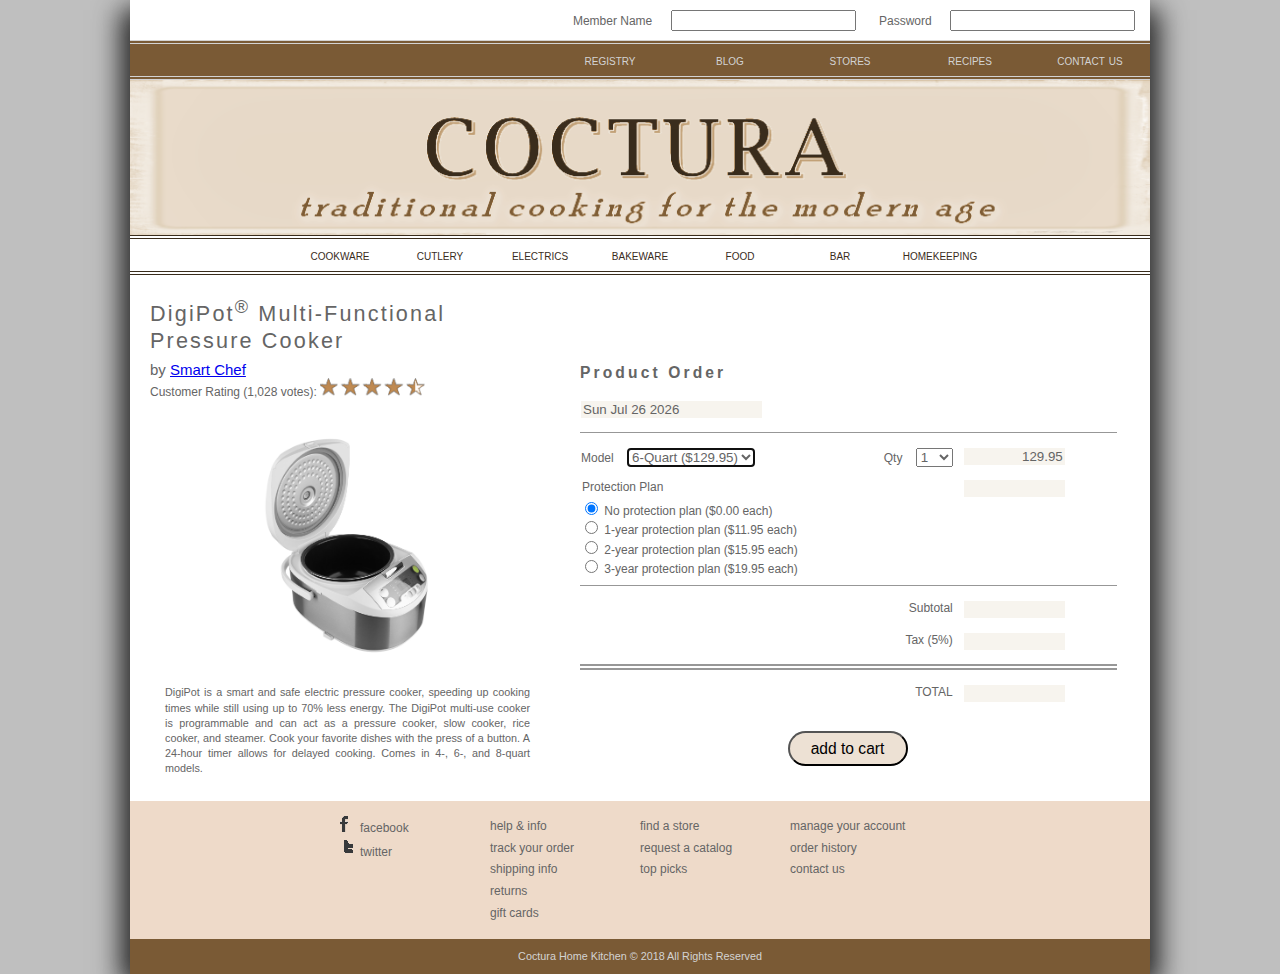
==== index.html @ 48f10146 "Updated Forms" ====
<!DOCTYPE html>
<html lang="en">

<head>
    <!--
    Exercise 07_06
    Coctura Order Page
    Author: 
    Date:   

    Filename: index.html
   -->

    <title>Coctura Orders</title>
    <meta charset="utf-8" />
    <link href="co_base.css" rel="stylesheet" />
    <link href="co_layout1.css" rel="stylesheet" />

</head>

<body>
    <header>
        <section>
            <form id="memberForm" method="post" action="">
                <label for="username">Member Name</label>
                <input id="username" name="user" type="text" />
                <label for="password">Password</label>
                <input type="password" id="password" name="pwd" />
            </form>
        </section>
        <nav id="toptop">
            <ul>
                <li><a href="#">registry</a></li>
                <li><a href="#">blog</a></li>
                <li><a href="#">stores</a></li>
                <li><a href="#">recipes</a></li>
                <li><a href="#">contact us</a></li>
            </ul>
        </nav>
        <img src="co_logo.png" alt="Coctura" />
        <nav id="bottomtop">
            <ul>
                <li><a href="#">cookware</a></li>
                <li><a href="#">cutlery</a></li>
                <li><a href="#">electrics</a></li>
                <li><a href="#">bakeware</a></li>
                <li><a href="#">food</a></li>
                <li><a href="#">bar</a></li>
                <li><a href="#">homekeeping</a></li>
            </ul>
        </nav>
    </header>
    <section id="summary">
        <h1>DigiPot<sup>&reg;</sup> Multi-Functional Pressure Cooker</h1>
        <h2>by <a href="#">Smart Chef</a></h2>
        <h3>Customer Rating (1,028 votes): <img src="co_stars.png" alt="4.5 stars" /></h3>
        <img src="co_cooker.png" alt="" />
        <p>DigiPot is a smart and safe electric pressure cooker, speeding up cooking times while still using up to 70% less energy. The DigiPot multi-use cooker is programmable and can act as a pressure cooker, slow cooker, rice cooker, and steamer. Cook
            your favorite dishes with the press of a button. A 24-hour timer allows for delayed cooking. Comes in 4-, 6-, and 8-quart models.
        </p>
    </section>

    <section id="orderSection">
        <form id="orderForm" name="orderForm">

            <table id="orderTable">
                <caption>Product Order</caption>
                <tr>
                    <td colspan="3">
                        <input type="text" id="orderDate" name="orderDate" readonly />
                    </td>
                </tr>
                <tr>
                    <td>
                        <label for="model">Model</label>
                        <select name="model" id="model">
                    <option value="89.95">4-Quart ($89.95)</option>
                    <option value="129.95" selected>6-Quart ($129.95)</option>
                    <option value="159.95">8-Quart ($159.95)</option>
                 </select>
                        <input type="hidden" id="modelName" name="modelName" />
                    </td>
                    <td class="rightA">
                        <label for="qty">Qty</label>
                        <select name="qty" id="qty">
                    <option value="1" selected>1</option>
                    <option value="2">2</option><option value="3">3</option>
                    <option value="4">4</option><option value="5">5</option><option value="6">6</option>
                    <option value="7">7</option><option value="8">8</option><option value="9">9</option>
                    <option value="10">10</option>
                 </select>
                    </td>
                    <td>
                        <input type="text" name="initialCost" id="initialCost" size="10" readonly />
                    </td>
                </tr>
                <tr>
                    <td colspan="2">
                        <fieldset>
                            <legend>Protection Plan</legend>
                            <label><input type="radio" id="plan_0" name="protection" value="0" checked /> No protection plan ($0.00 each)</label>
                            <label><input type="radio" id="plan_1" name="protection" value="11.95" /> 1-year protection plan ($11.95 each)</label>
                            <label><input type="radio" id="plan_2" name="protection" value="15.95" /> 2-year protection plan ($15.95 each)</label>
                            <label><input type="radio" id="plan_3" name="protection" value="19.95"  /> 3-year protection plan ($19.95 each)</label>
                        </fieldset>
                        <input type="hidden" id="protectionName" name="protectionName" />
                    </td>
                    <td>
                        <input type="text" name="protectionCost" id="protectionCost" size="10" readonly />
                    </td>
                </tr>
                <tr>
                    <td colspan="2" class="rightA">Subtotal</td>
                    <td class="outcell">
                        <input type="text" name="subtotal" id="subtotal" size="10" readonly />
                    </td>
                </tr>

                <tr>
                    <td colspan="2" class="rightA">Tax (5%)</td>
                    <td>
                        <input type="text" name="salesTax" id="salesTax" size="10" readonly />
                    </td>
                </tr>

                <tr>
                    <td colspan="2" class="rightA">TOTAL</td>
                    <td>
                        <input type="text" name="totalCost" id="totalCost" size="10" readonly />
                    </td>
                </tr>
            </table>
            <input type="submit" id="buttonAdd" value="add to cart" />

        </form>
    </section>
    <footer>
        <nav id="bottom">
            <ul>
                <li>
                    <a href="#"><img id="fbicon" src="co_fbicon.png" alt="" />facebook</a>
                </li>
                <li>
                    <a href="#"><img id="twittericon" src="co_twittericon.png" alt="" />twitter</a>
                </li>
            </ul>
            <ul>
                <li><a href="#">help &amp; info</a></li>
                <li><a href="#">track your order</a></li>
                <li><a href="#">shipping info</a></li>
                <li><a href="#">returns</a></li>
                <li><a href="#">gift cards</a></li>
            </ul>
            <ul>
                <li><a href="#">find a store</a></li>
                <li><a href="#">request a catalog</a></li>
                <li><a href="#">top picks</a></li>
            </ul>
            <ul>
                <li><a href="#">manage your account</a></li>
                <li><a href="#">order history</a></li>
                <li><a href="#">contact us</a></li>
            </ul>
        </nav>
        <p>Coctura Home Kitchen &copy; 2018 All Rights Reserved</p>
    </footer>
    <script src="co_order.js"></script>
</body>

</html>
---- co_base.css ----
@charset "utf-8";

/*
   New Perspectives on HTML5, CSS3, and JavaScript 6th Edition
   Tutorial 13
   Tutorial Case
   
   Coctura Base Style Sheet
   
   Filename: co_base.css

*/


/* Basic styles to be used with all devices and under all conditions */

article, aside, figcaption, figure,
footer, header, main, nav, section { 
   display: block;
}

address, article, aside, blockquote, body, cite, 
div, dl, dt, dd, em, figcaption, figure, footer, 
h1, h2, h3, h4, h5, h6, header, html, img, 
li, main, nav, nav a, ol, p, section, span, ul {
   margin: 0;
   padding: 0;
   border: 0;
   font-size: 100%;
   vertical-align: baseline;
   background: transparent;
   -webkit-box-sizing: border-box;
   -moz-box-sizing: border-box;
   box-sizing: border-box;  
}


/* Set the default page element styles */

body {
   line-height: 1.2em;
}

ul, ol {
   list-style: none;
}

nav ul {
   list-style: none;
   list-style-image: none;
}

nav a {
   text-decoration: none;
}
---- co_layout1.css ----
@charset "utf-8";
/*
   New Perspectives on HTML5, CSS3, and JavaScript 6th Edition
   Tutorial 13
   Tutorial Case
   

   Coctura Layout Style Sheet

   Filename: co_layout1.css
*/


/* HTML and Body Styles */

html {
   background: rgb(191, 191, 191);
   font-family: Verdana, Geneva, sans-serif;
   font-size: 12px;
   color: rgb(101, 101, 101);
}

body {
   display: -webkit-flex;
   display: flex;
   -webkit-flex-flow: row wrap;
   flex-flow: row wrap;  
   -webkit-align-items: flex-end;
   align-items: flex-end; 
   background: white;
   max-width: 1020px;
   min-width: 420px;
   margin: 0px auto;
   box-shadow: rgb(51, 51, 51) 10px 10px 25px,  rgb(51, 51, 51) -10px 10px 25px;
}

p {
   font-size: 1.2em;
   line-height: 1.4em;
   margin: 15px;
}


/* Header Styles */

body > header {
   width: 100%;
}

body > header > section {
   height: 40px;
   text-align: right;
   padding-top: 10px;   
}
body > header > section  label {
   display: inline-block;
   margin-right: 15px;
}

body > header > img {
   display: block;
   width: 100%;
}

/* User Form Styles */

input#username {
   display: inline-block;
   margin-right: 20px;
}

input#password {
   display: inline-block;
   margin-right: 15px;
}



/* Top Navigation Styles */

nav#toptop ul {
   display: -webkit-flex;
   display: flex;
   -webkit-flex-flow: row nowrap;
   flex-flow: row nowrap;
   -webkit-justify-content: flex-end;
   justify-content: flex-end;
   -webkit-align-items: center;
   align-items: center;
   height: 40px;
   border-top: 4px double rgb(211, 211, 211);
   border-bottom: 4px double rgb(211, 211, 211);
   background-color: rgb(122, 90, 53);
}
   
nav#toptop ul li {
   -webkit-flex: 0 1 100px;
   flex: 0 1 100px;   
   margin: 10px;
}

nav#toptop ul li a {
   color: rgb(211, 211, 211);
   display: block;
   font-size: 1.2em;
   text-align: center;
   padding: 50% 0%;
   font-variant: small-caps;
}

nav#toptop ul li a:hover, nav#toptop ul li a:active {
   color: rgb(211, 211, 211);
}

nav#bottomtop ul {
   display: -webkit-flex;
   display: flex;
   -webkit-flex-flow: row nowrap;
   flex-flow: row nowrap;
   -webkit-justify-content: center;
   justify-content: center;
   -webkit-align-items: center;
   align-items: center;
   height: 40px;
   border-top: 4px double rgb(57, 44, 28);
   border-bottom: 4px double rgb(57, 44, 28);
}
   
nav#bottomtop ul li {
   -webkit-flex: 0 1 80px;
   flex: 0 1 80px;   
   margin: 10px;
}

nav#bottomtop ul li a {
   color: rgb(57, 44, 28);
   display: block;
   font-size: 1.2em;
   text-align: center;
   padding: 50% 0%;
   font-variant: small-caps;
}



/* Section Styles */

section#summary {
   -webkit-flex: 1 1 50px;
   flex: 1 1 50px;
   padding: 20px 0px 10px 20px;
}

section#summary h1 {
   font-size: 1.8em;
   letter-spacing: 0.1em;
   line-height: 1.2em;
   font-weight: normal;
   margin-bottom: 10px;
}

section#summary h2 {
   font-size: 1.25em;
   font-weight: normal;
}

section#summary h3 {
   font-size: 1em;
   font-weight: normal; 
   margin-bottom: 20px;  
}

section#summary > img {
   display: block;
   width: 50%;
   margin: 0px auto;
}

section#summary p {
   font-size: 0.9em;
   text-align: justify;
}

section#orderSection {
   -webkit-flex: 1 1 200px;
   flex: 1 1 200px;
   margin: 20px;
}
   
/* Order Table Styles */

table#orderTable {
   margin: 15px;
   width: 95%;
   border-collapse: collapse;
}

form#orderForm fieldset {
   border: none;
   margin-left: -10px;
}

form#orderForm input[type="text"] {
   background-color: rgba(240, 233, 222, 0.5);
}

table#orderTable caption {
   font-size: 1.3em;
   font-weight: bold;
   letter-spacing: 0.2em;
   text-align: left;
   caption-side: top;
   margin-bottom: 20px;
}


table#orderTable td {
   height: 30px;
   vertical-align: top;
}

form#orderForm input#orderDate {
   text-align: left;
}

form#orderForm input[type="text"] {
   color: rgb(101, 101, 101);
}

form#orderForm select {
   display: inline-block;
   margin-left: 10px;
   color: rgb(101, 101, 101);
}

table#orderTable tr:first-of-type {
   border-bottom: 1px solid rgb(151, 151, 151);
}

table#orderTable tr td:last-of-type input {
   text-align: right;
   border: none;
}

table#orderTable tr:nth-of-type(3) {
   border-bottom: 1px solid rgb(151, 151, 151);
}

table#orderTable tr:nth-of-type(2) td, table#orderTable tr:nth-of-type(4) td {
   padding-top: 15px;
}

table#orderTable tr:nth-of-type(5) td {
   border-bottom: 6px double rgb(151, 151, 151);
}

table#orderTable tr:last-of-type td {
   padding-top: 15px;
}

table#orderTable td.rightA {
   text-align: right;
   padding-right: 10px;
}

form#orderForm fieldset label {
   display: block;
}

form#orderForm input#buttonAdd {
   display: block;
   width: 120px;
   height: 35px;
   margin: 15px auto;
   background-color: rgba(232, 218, 201, 0.8);
   font-size: 1.3em;
   border-radius: 20px;
}
/* Footer Styles */

footer {
   width: 100%;
}

footer p {
   color: rgb(211, 211, 211);
   font-size: 0.9em;
   text-align: center;
   background-color: rgb(122, 90, 53);
   margin: 0px;
   padding: 10px 0px;
}


/* Bottom Navigation List Styles */

nav#bottom {
   background-color: rgb(238, 218, 201);
   padding: 15px;
}

nav#bottom ul li {
   font-size: 1em;
   line-height: 1.8em;
}

nav#bottom ul a {
   color: rgb(101, 101, 101);
}



/* Bottom Navigation Styles */

nav#bottom {
   display: -webkit-flex;
   display: flex;
   -webkit-flex-flow: row nowrap;
   flex-flow: row nowrap;
   -webkit-justify-content: center;
   justify-content: center;
}

nav#bottom ul {
   flex: 0 1 150px;
}
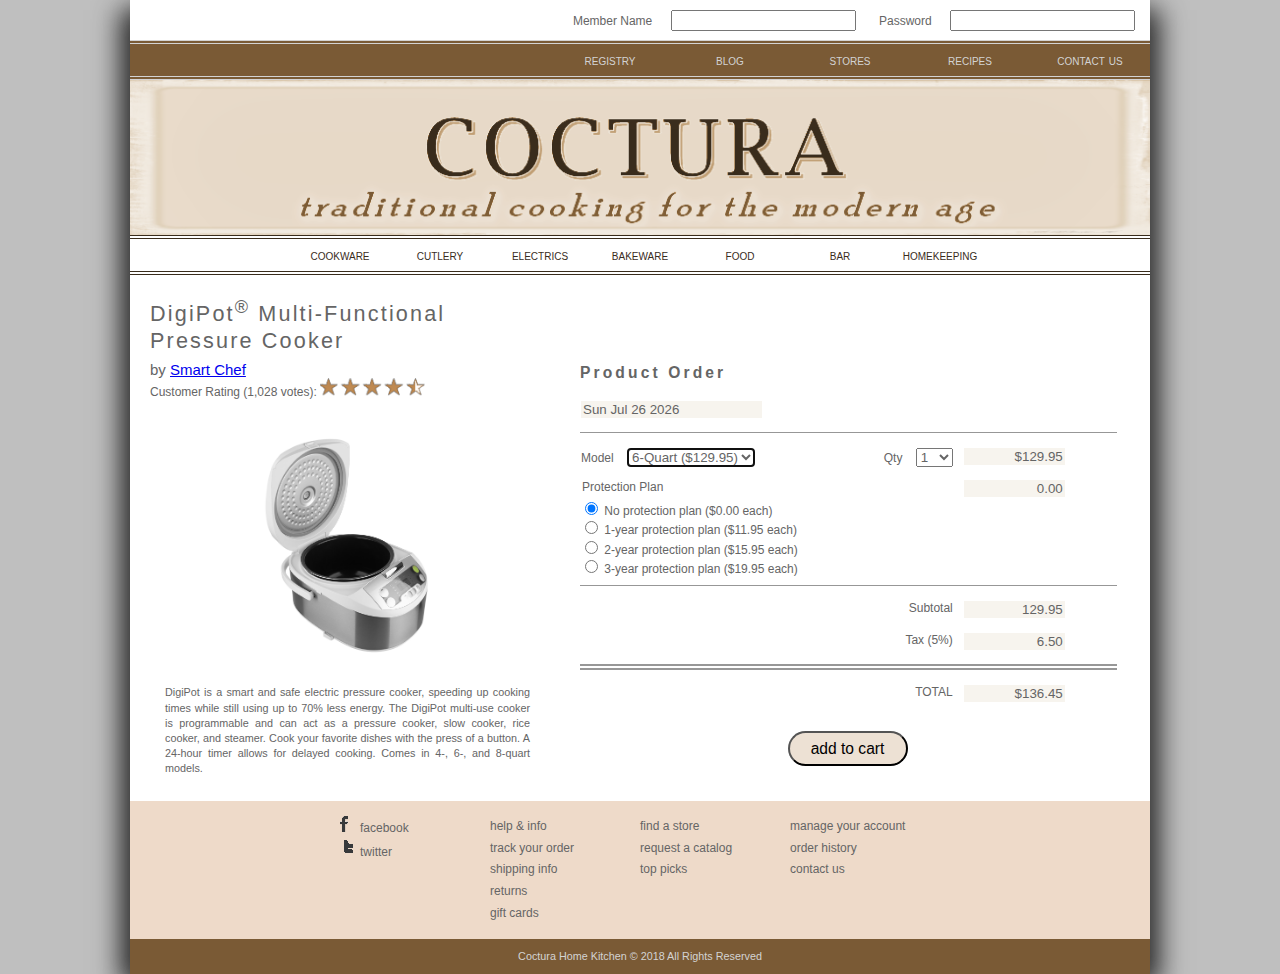
==== commit 5fe496b0: "Updates to form programs" ====
--- a/index.html
+++ b/index.html
@@ -61,7 +61,7 @@
     </section>
 
     <section id="orderSection">
-        <form id="orderForm" name="orderForm">
+        <form id="orderForm" name="orderForm" method="get" action="co_payment.html">
 
             <table id="orderTable">
                 <caption>Product Order</caption>
